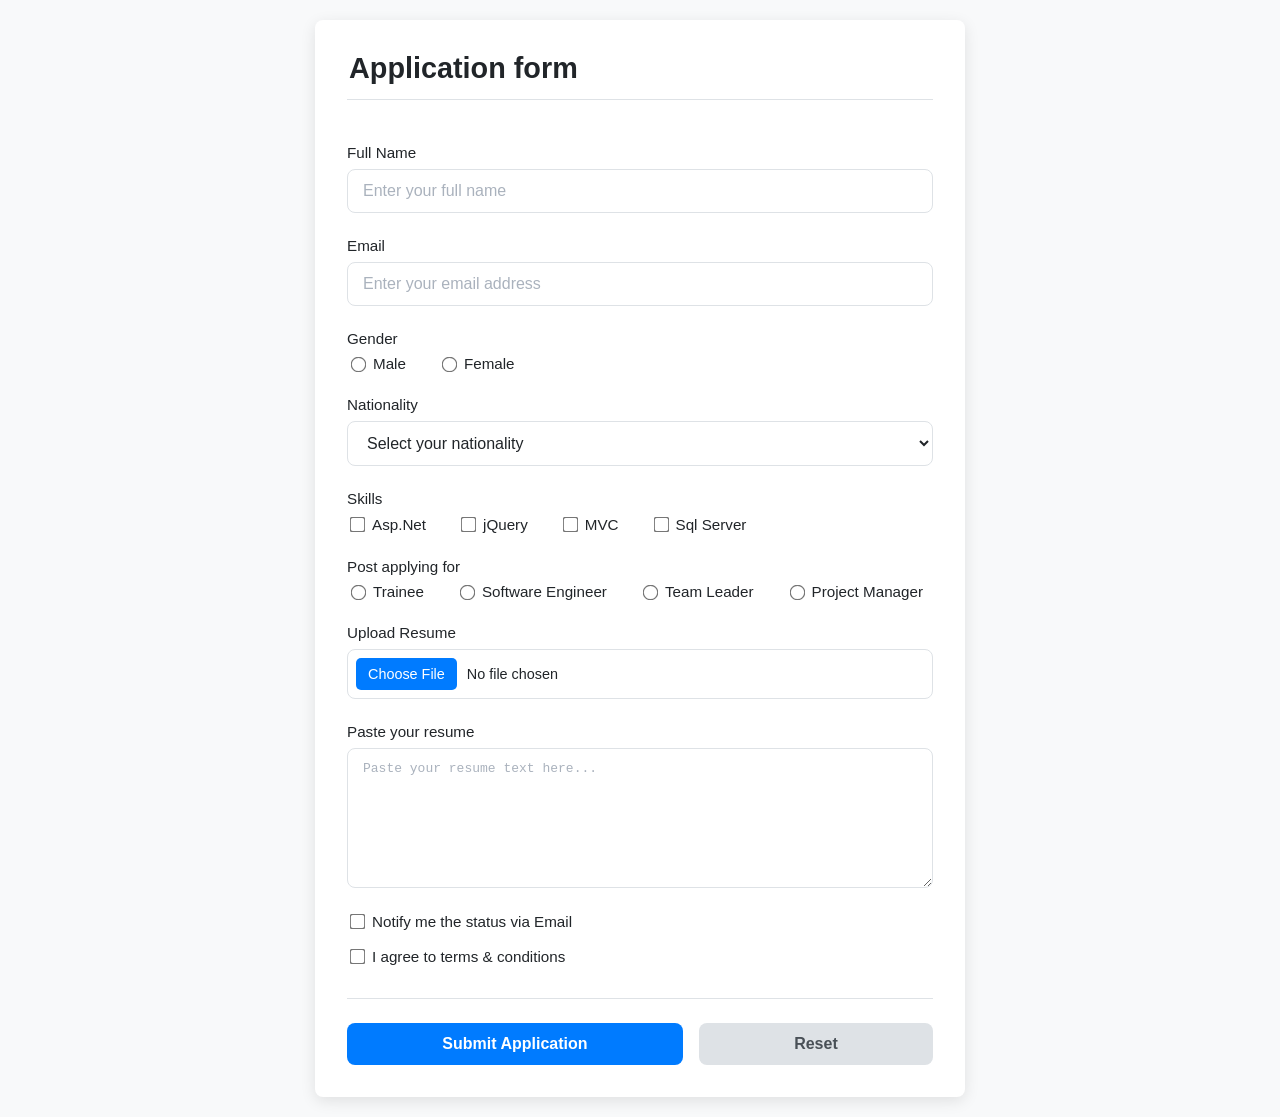
==== Assignment-Design-Control-Group-A/index.html @ 0322e093 "Add files via upload" ====
<!DOCTYPE html>
<html lang="en">
<head>
    <!-- Meta tags provide metadata about the HTML document -->
    <meta charset="UTF-8">
    <meta name="viewport" content="width=device-width, initial-scale=1.0">
    <!-- The title of the page, shown in the browser tab -->
    <title>Application Form</title>
    <!-- Link to the external CSS file for styling -->
    <link rel="stylesheet" href="style.css">
</head>
<body>
    <!-- The <form> element is a container for different types of input elements -->
    <form>
        <!-- The <fieldset> element is used to group related elements in a form -->
        <fieldset>
            <!-- The <legend> element defines a caption for the <fieldset> element -->
            <legend>Application form</legend>

            <!-- Form Group for Full Name -->
            <div class="form-group">
                <label for="fullname">Full Name</label>
                <input type="text" id="fullname" name="fullname" placeholder="Enter your full name">
            </div>

            <!-- Form Group for Email -->
            <div class="form-group">
                <label for="email">Email</label>
                <input type="email" id="email" name="email" placeholder="Enter your email address">
            </div>

            <!-- Form Group for Gender (Radio Buttons) -->
            <div class="form-group">
                <label>Gender</label>
                <div class="radio-group">
                    <!-- Radio buttons allow a user to select only one of a limited number of choices. -->
                    <label for="male"><input type="radio" id="male" name="gender" value="male"> Male</label>
                    <label for="female"><input type="radio" id="female" name="gender" value="female"> Female</label>
                </div>
            </div>

            <!-- Form Group for Nationality (Dropdown Select) -->
            <div class="form-group">
                <label for="nationality">Nationality</label>
                <select id="nationality" name="nationality">
                    <!-- The <select> element creates a drop-down list. -->
                    <option value="" disabled selected>Select your nationality</option>
                    <option value="Cambodia">Cambodia</option>
                    <option value="Japan">Japan</option>
                    <option value="England">England</option>
                    <option value="USA">USA</option>
                </select>
            </div>

            <!-- Form Group for Skills (Checkboxes) -->
            <div class="form-group">
                <label>Skills</label>
                <div class="checkbox-group">
                    <!-- Checkboxes allow a user to select one or more options of a limited number of choices. -->
                    <label for="aspnet"><input type="checkbox" id="aspnet" name="skills" value="Asp.Net"> Asp.Net</label>
                    <label for="jquery"><input type="checkbox" id="jquery" name="skills" value="jQuery"> jQuery</label>
                    <label for="mvc"><input type="checkbox" id="mvc" name="skills" value="MVC"> MVC</label>
                    <label for="sql"><input type="checkbox" id="sql" name="skills" value="Sql Server"> Sql Server</label>
                </div>
            </div>

            <!-- Form Group for Position Applying For (Radio Buttons) -->
            <div class="form-group">
                <label>Post applying for</label>
                <div class="radio-group">
                    <label for="trainee"><input type="radio" id="trainee" name="position" value="trainee"> Trainee</label>
                    <label for="software_engineer"><input type="radio" id="software_engineer" name="position" value="software_engineer"> Software Engineer</label>
                    <label for="team_leader"><input type="radio" id="team_leader" name="position" value="team_leader"> Team Leader</label>
                    <label for="project_manager"><input type="radio" id="project_manager" name="position" value="project_manager"> Project Manager</label>
                </div>
            </div>

            <!-- Form Group for File Upload -->
            <div class="form-group">
                <label for="resume">Upload Resume</label>
                <!-- Input type "file" defines a file-select field and a "Browse..." button for file uploads. -->
                <input type="file" id="resume" name="resume">
            </div>

            <!-- Form Group for Pasting Resume (Textarea) -->
            <div class="form-group">
                <label for="paste_resume">Paste your resume</label>
                <!-- The <textarea> element defines a multi-line text input control. -->
                <textarea id="paste_resume" name="paste_resume" rows="5" placeholder="Paste your resume text here..."></textarea>
            </div>

            <!-- Form Group for Agreement Checkboxes -->
            <div class="form-group checkbox-group">
                <label for="notify"><input type="checkbox" id="notify" name="notify"> Notify me the status via Email</label>
                <label for="agree"><input type="checkbox" id="agree" name="agree"> I agree to terms & conditions</label>
            </div>

            <!-- Container for the form submission buttons -->
            <div class="form-buttons">
                <input type="submit" value="Submit Application">
                <input type="reset" value="Reset">
            </div>
        </fieldset>
    </form>
</body>
</html>
---- Assignment-Design-Control-Group-A/style.css ----
/*រចនាប័ទ្ម និងអថេរសកល*/
/* :root selector កំណត់គោលដៅលើធាតុឫសគល់នៃឯកសារ (<html>) ដើម្បីកំណត់អថេរ CSS សកល។ */
:root {
    --primary-color: #007bff; /* កំណត់ពណ៌ចម្បងរបស់ម៉ាក។ */
    --primary-color-dark: #0056b3; /* ពណ៌ស្រអាប់នៃពណ៌ចម្បង ជាញឹកញាប់សម្រាប់ស្ថានភាព hover ។ */
    --light-grey: #f8f9fa; /* ពណ៌ប្រផេះស្រាលខ្លាំង ប្រើសម្រាប់ផ្ទៃខាងក្រោយ។ */
    --medium-grey: #dee2e6; /* ពណ៌ប្រផេះមធ្យម ប្រើសម្រាប់ស៊ុម និងបន្ទាត់បែងចែក។ */
    --dark-grey: #495057; /* ពណ៌ប្រផេះចាស់ ប្រើសម្រាប់អត្ថបទ ឬធាតុបន្ទាប់បន្សំ។ */
    --text-color: #212529; /* ពណ៌ចម្បងសម្រាប់អត្ថបទ។ */
    --success-color: #28a745; /* ពណ៌សម្រាប់សារជោគជ័យ ឬធាតុផ្សេងៗ។ */
    --danger-color: #dc3545; /* ពណ៌សម្រាប់សារកំហុស ឬសកម្មភាពដែលបំផ្លាញ។ */
    --border-radius: 8px; /* កាំស្តង់ដារសម្រាប់ជ្រុងមូល។ */
    --shadow: 0 4px 15px rgba(0, 0, 0, 0.1); /* បែបផែនស្រមោលស្តង់ដារសម្រាប់កាត និងផ្ទាំងលោតឡើង។ */
    --transition-speed: 0.3s; /* រយៈពេលស្តង់ដារសម្រាប់ចលនា និងការផ្លាស់ប្តូរ។ */
}

/* Universal selector (*) អនុវត្តរចនាប័ទ្មទៅគ្រប់ធាតុទាំងអស់។ */
*,
*::before,
*::after {
    box-sizing: border-box; /* ធានាថា padding និង border ត្រូវបានរួមបញ្ចូលនៅក្នុងទទឹង និងកម្ពស់សរុបរបស់ធាតុ។ */
}



/* រចនាប័ទ្មសម្រាប់ body កំណត់មូលដ្ឋានសម្រាប់ទំព័រទាំងមូល។ */
body {
    font-family: -apple-system, BlinkMacSystemFont, "Segoe UI", Roboto, Helvetica, Arial, sans-serif; /* កំណត់ប្រភេទអក្សរទំនើបផ្អែកលើប្រព័ន្ធ ដើម្បីឱ្យត្រូវគ្នាបានទូលំទូលាយ។ */
    background-color: var(--light-grey); /* កំណត់ពណ៌ផ្ទៃខាងក្រោយសម្រាប់ទំព័រទាំងមូល។ */
    color: var(--text-color); /* កំណត់ពណ៌អក្សរលំនាំដើមសម្រាប់ទំព័រ។ */
    display: flex; /* បើកដំណើរការប្លង់ Flexbox ដែលអនុញ្ញាតឱ្យតម្រឹមធាតុនៅខាងក្នុងបានយ៉ាងងាយស្រួល។ */
    justify-content: center; /* តម្រឹមធាតុ flex (ក្នុងករណីនេះគឺ form) ទៅកណ្តាលផ្ដេក។ */
    align-items: center; /* តម្រឹមធាតុ flex ទៅកណ្តាលបញ្ឈរ។ */
    min-height: 100vh; /* ធានាថា body មានកម្ពស់យ៉ាងហោចណាស់ពេញអេក្រង់។ */
    margin: 0; /* លុប margin លំនាំដើមដែលកំណត់ដោយ browser ។ */
    padding: 20px; /* បន្ថែមគម្លាតជុំវិញមាតិកា ជាពិសេសនៅលើអេក្រង់តូច។ */
}

/* រចនាប័ទ្មសម្រាប់ប្រអប់ form ចម្បង។ */
form {
    width: 100%; /* ធ្វើឱ្យ form មានទទឹងពេញប្រអប់មេរបស់វា។ */
    max-width: 650px; /* កំណត់ទទឹង form កុំឱ្យធំពេកនៅលើអេក្រង់ធំ។ */
    background: #ffffff; /* កំណត់ផ្ទៃខាងក្រោយពណ៌សសុទ្ធសម្រាប់ form ។ */
    padding: 2em; /* បន្ថែមគម្លាតខាងក្នុង form ។ */
    border-radius: var(--border-radius); /* ធ្វើឱ្យជ្រុងរបស់ form មានរាងមូល។ */
    box-shadow: var(--shadow); /* បន្ថែមស្រមោលស្រាលៗដើម្បីធ្វើឱ្យ form មើលទៅដូចអណ្តែតពីលើទំព័រ។ */
}

/* Fieldset ត្រូវបានប្រើដើម្បីដាក់ជាក្រុមនូវធាតុដែលពាក់ព័ន្ធនៅក្នុង form ។ */
fieldset {
    border: none; /* លុបស៊ុមលំនាំដើមរបស់ browser ។ */
    padding: 0;
    margin: 0;
}

/* Legend ផ្តល់ចំណងជើងសម្រាប់ fieldset ។ */
legend {
    font-size: 1.8em; /* កំណត់ទំហំពុម្ពអក្សរសម្រាប់ចំណងជើងចម្បងរបស់ form ។ */
    font-weight: 600; /* ធ្វើឱ្យពុម្ពអក្សរដិតល្មម (semi-bold) ។ */
    color: var(--text-color); /* កំណត់ពណ៌នៃអត្ថបទ legend ។ */
    margin-bottom: 1.5em; /* បន្ថែមគម្លាតនៅខាងក្រោម legend ។ */
    width: 100%; /* ធានាថា legend និងស៊ុមរបស់វាលាតសន្ធឹងពេញទទឹងរបស់ form ។ */
    padding-bottom: 0.5em; /* បន្ថែមគម្លាតរវាងអត្ថបទ legend និងស៊ុមខាងក្រោមរបស់វា។ */
    border-bottom: 1px solid var(--medium-grey); /* បន្ថែមបន្ទាត់ផ្តេកនៅខាងក្រោម legend ដើម្បីធ្វើជាបន្ទាត់បែងចែក។ */
}

/* ប្រអប់សម្រាប់ label និង input control ដែលត្រូវគ្នា។ */
.form-group {
    margin-bottom: 1.5rem; /* បន្ថែមគម្លាតបញ្ឈររវាង form group នីមួយៗ។ */
    display: flex; /* បើកដំណើរការ flexbox សម្រាប់ប្រអប់នេះ។ */
    flex-direction: column; /* រៀបចំធាតុនៅខាងក្នុង (label និង input) ជាជួរឈរ។ */
}

/* រចនាប័ទ្មសម្រាប់ label នៃ input ក្នុង form ។ */
.form-group label {
    margin-bottom: 0.5rem; /* បន្ថែមគម្លាតតូចមួយរវាង label និងប្រអប់ input របស់វា។ */
    font-weight: 500; /* ធ្វើឱ្យអត្ថបទ label ដិតជាងអត្ថបទធម្មតាបន្តិច។ */
    font-size: 0.95em; /* កំណត់ទំហំពុម្ពអក្សរតូចជាងបន្តិចសម្រាប់ label ។ */
}

/* រចនាប័ទ្មរួមសម្រាប់ input ប្រភេទ text, email, select dropdowns, និង textareas ។ */
input[type="text"],
input[type="email"],
select,
textarea {
    width: 100%; /* ធ្វើឱ្យប្រអប់ input លាតសន្ធឹងពេញទទឹងប្រអប់មេរបស់វា។ */
    padding: 12px 15px; /* បន្ថែមគម្លាតខាងក្នុង (padding) នៅក្នុងប្រអប់ input ។ */
    border: 1px solid var(--medium-grey); /* កំណត់រចនាប័ទ្ម និងពណ៌របស់ស៊ុម។ */
    border-radius: var(--border-radius); /* ធ្វើឱ្យជ្រុងរបស់ប្រអប់ input មានរាងមូល។ */
    font-size: 1em; /* កំណត់ទំហំពុម្ពអក្សរនៃអត្ថបទនៅខាងក្នុង input ។ */
    color: var(--text-color); /* កំណត់ពណ៌នៃអត្ថបទដែលអ្នកប្រើប្រាស់បានបញ្ចូល។ */
    background-color: #fff; /* កំណត់ពណ៌ផ្ទៃខាងក្រោយនៃប្រអប់ input ។ */
    transition: border-color var(--transition-speed) ease, box-shadow var(--transition-speed) ease; /* បង្កើតចលនារលូនសម្រាប់ការផ្លាស់ប្តូរស៊ុម និងស្រមោល។ */
}

/* រចនាប័ទ្មសម្រាប់អត្ថបទ placeholder នៅខាងក្នុង input ។ */
input[type="text"]::placeholder,
input[type="email"]::placeholder,
textarea::placeholder {
    color: #aab2bd;
}

/* រចនាប័ទ្មសម្រាប់ input នៅពេលដែលវាស្ថិតក្នុងស្ថានភាព focus (ត្រូវបានចុច ឬ tab ចូល) ។ */
input[type="text"]:focus,
input[type="email"]:focus,
select:focus,
textarea:focus {
    outline: none; /* លុប outline លំនាំដើមរបស់ browser ដែលលេចឡើងនៅពេល focus ។ */
    border-color: var(--primary-color); /* ផ្លាស់ប្តូរពណ៌ស៊ុមទៅជាពណ៌ចម្បង នៅពេលដែល input កំពុងដំណើរការ។ */
    box-shadow: 0 0 0 3px rgba(0, 123, 255, 0.25); /* បន្ថែមបែបផែន "ពន្លឺ" ពណ៌ខៀវដើម្បីបង្ហាញពីការ focus ។ */
}

/* Specific styles for the textarea element. */
textarea {
    resize: vertical; /* Allows the user to resize the textarea vertically. */
    min-height: 140px;
}

/* Flex container for radio buttons and checkboxes to align them in a row. */
.radio-group, .checkbox-group {
    display: flex; /* Arranges the labels and inputs in a row. */
    flex-wrap: wrap; /* Allows items to wrap to the next line on smaller screens. */
    gap: 1rem 2rem; /* Adds space between items (1rem vertical, 2rem horizontal). */
}

.radio-group label, .checkbox-group label {
    /* Aligns the text label with the radio/checkbox input. */
    display: flex; /* Enables flexbox to easily align the input and text. */
    align-items: center; /* Vertically aligns the input and the text next to it. */
    cursor: pointer; /* Changes the mouse cursor to a hand pointer on hover. */
    font-weight: 400; /* Sets the font weight to normal. */
    margin-bottom: 0; /* Resets the bottom margin from the .form-group label style. */
}

/* Styles for the radio and checkbox inputs themselves. */
input[type="radio"],
input[type="checkbox"] {
    margin-right: 0.6em; /* Adds space between the checkbox/radio and its text label. */
    transform: scale(1.2); /* Makes the checkbox/radio slightly larger than the default. */
    accent-color: var(--primary-color); /* Styles the color of the checkmark or radio dot. */
    transition: transform var(--transition-speed) ease; /* Adds a smooth animation for the hover effect. */
}

/* Hover effect for radio and checkbox inputs to provide visual feedback. */
input[type="radio"]:hover,
input[type="checkbox"]:hover {
    transform: scale(1.3);
}

/* Styles for the file input element. */
input[type="file"] {
    border: 1px solid var(--medium-grey); /* Adds a border around the file input control. */
    border-radius: var(--border-radius); /* Rounds the corners of the file input. */
    padding: 8px; /* Adds some internal spacing. */
    font-size: 0.9em; /* Sets the font size for the "No file chosen" text. */
}

/* Styles the "Choose File" button within the file input. */
input[type="file"]::file-selector-button {
    margin-right: 10px; /* Adds space between the button and the file name text. */
    border: none; /* Removes the default border from the button. */
    background: var(--primary-color); /* Sets the background color of the button. */
    padding: 8px 12px; /* Adds internal spacing to the button. */
    border-radius: 5px; /* Rounds the corners of the button. */
    color: #fff; /* Sets the button's text color to white. */
    cursor: pointer; /* Changes the mouse cursor to a hand pointer. */
    transition: background-color var(--transition-speed) ease; /* Adds a smooth transition for the hover effect. */
}

/* Hover effect for the file selector button. */
input[type="file"]::file-selector-button:hover {
    background: var(--primary-color-dark); /* Darkens the button's background on hover. */
}

/* Container for the form's action buttons (Submit, Reset). */
.form-buttons {
    display: flex;
    gap: 1rem;
    margin-top: 2rem;
    border-top: 1px solid var(--medium-grey);
    padding-top: 1.5rem;
}

/* Shared styles for the submit and reset buttons. */
input[type="submit"],
input[type="reset"] {
    padding: 12px 25px; /* Adds internal spacing to the buttons. */
    font-size: 1em; /* Sets the font size for the button text. */
    font-weight: 600; /* Makes the button text semi-bold. */
    border: none; /* Removes the default button border. */
    border-radius: var(--border-radius); /* Applies rounded corners to the buttons. */
    cursor: pointer; /* Changes the mouse cursor to a hand pointer. */
    transition: background-color var(--transition-speed) ease, transform var(--transition-speed) ease; /* Animates background and position changes. */
    flex-grow: 1; /* Allows buttons to grow and fill the available space in the flex container. */
}

/* Specific styles for the primary action button (Submit). */
input[type="submit"] {
    background-color: var(--primary-color); /* Sets the background color for the submit button. */
    color: white; /* Sets the text color to white. */
}

/* Hover effect for the submit button. */
input[type="submit"]:hover {
    background-color: var(--primary-color-dark); /* Darkens the background on hover for visual feedback. */
    transform: translateY(-2px); /* Lifts the button slightly on hover for a 3D effect. */
}

/* Specific styles for the secondary action button (Reset). */
input[type="reset"] {
    background-color: var(--medium-grey); /* Sets a neutral background color for the reset button. */
    color: var(--dark-grey); /* Sets a darker text color for contrast. */
}

/* Hover effect for the reset button. */
input[type="reset"]:hover {
    background-color: #c8d0d8; /* Slightly darkens the reset button on hover. */
    transform: translateY(-2px); /* Lifts the button slightly on hover. */
}
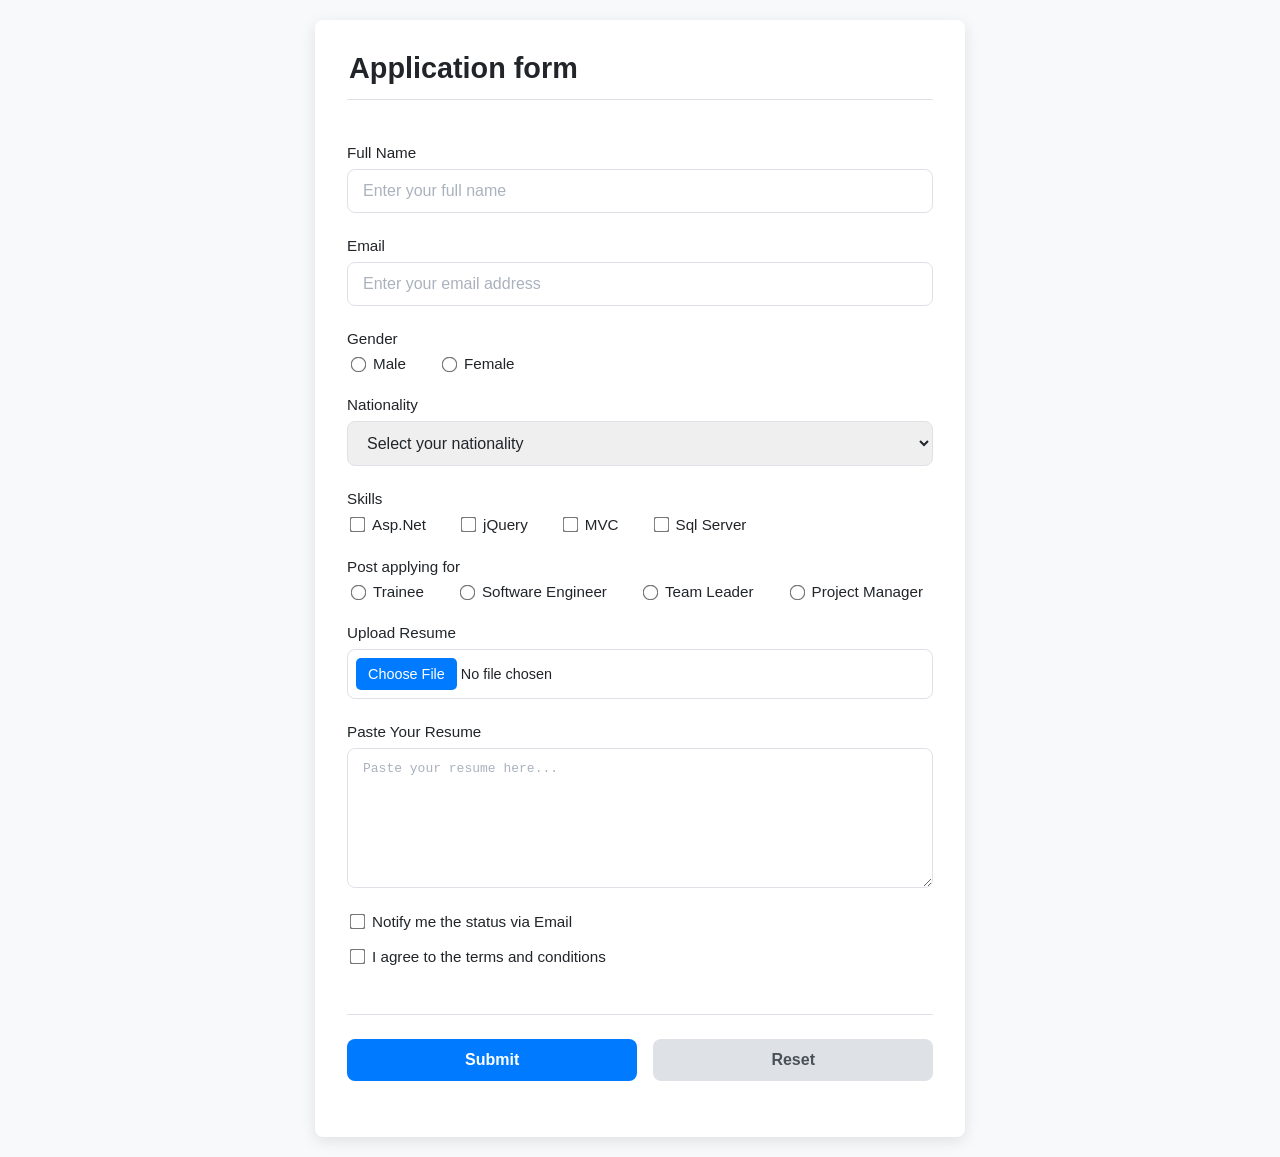
==== commit 97fae262: "Add application form and styles, remove member list Introduces a new HTML application form and corre" ====
--- a/Assignment-Design-Control-Group-A/index.html
+++ b/Assignment-Design-Control-Group-A/index.html
@@ -1,106 +1,104 @@
-<!DOCTYPE html>
-<html lang="en">
-<head>
-    <!-- Meta tags provide metadata about the HTML document -->
-    <meta charset="UTF-8">
-    <meta name="viewport" content="width=device-width, initial-scale=1.0">
-    <!-- The title of the page, shown in the browser tab -->
-    <title>Application Form</title>
-    <!-- Link to the external CSS file for styling -->
-    <link rel="stylesheet" href="style.css">
-</head>
-<body>
-    <!-- The <form> element is a container for different types of input elements -->
-    <form>
-        <!-- The <fieldset> element is used to group related elements in a form -->
-        <fieldset>
-            <!-- The <legend> element defines a caption for the <fieldset> element -->
-            <legend>Application form</legend>
-
-            <!-- Form Group for Full Name -->
-            <div class="form-group">
-                <label for="fullname">Full Name</label>
-                <input type="text" id="fullname" name="fullname" placeholder="Enter your full name">
-            </div>
-
-            <!-- Form Group for Email -->
-            <div class="form-group">
-                <label for="email">Email</label>
-                <input type="email" id="email" name="email" placeholder="Enter your email address">
-            </div>
-
-            <!-- Form Group for Gender (Radio Buttons) -->
-            <div class="form-group">
-                <label>Gender</label>
-                <div class="radio-group">
-                    <!-- Radio buttons allow a user to select only one of a limited number of choices. -->
-                    <label for="male"><input type="radio" id="male" name="gender" value="male"> Male</label>
-                    <label for="female"><input type="radio" id="female" name="gender" value="female"> Female</label>
-                </div>
-            </div>
-
-            <!-- Form Group for Nationality (Dropdown Select) -->
-            <div class="form-group">
-                <label for="nationality">Nationality</label>
-                <select id="nationality" name="nationality">
-                    <!-- The <select> element creates a drop-down list. -->
-                    <option value="" disabled selected>Select your nationality</option>
-                    <option value="Cambodia">Cambodia</option>
-                    <option value="Japan">Japan</option>
-                    <option value="England">England</option>
-                    <option value="USA">USA</option>
-                </select>
-            </div>
-
-            <!-- Form Group for Skills (Checkboxes) -->
-            <div class="form-group">
-                <label>Skills</label>
-                <div class="checkbox-group">
-                    <!-- Checkboxes allow a user to select one or more options of a limited number of choices. -->
-                    <label for="aspnet"><input type="checkbox" id="aspnet" name="skills" value="Asp.Net"> Asp.Net</label>
-                    <label for="jquery"><input type="checkbox" id="jquery" name="skills" value="jQuery"> jQuery</label>
-                    <label for="mvc"><input type="checkbox" id="mvc" name="skills" value="MVC"> MVC</label>
-                    <label for="sql"><input type="checkbox" id="sql" name="skills" value="Sql Server"> Sql Server</label>
-                </div>
-            </div>
-
-            <!-- Form Group for Position Applying For (Radio Buttons) -->
-            <div class="form-group">
-                <label>Post applying for</label>
-                <div class="radio-group">
-                    <label for="trainee"><input type="radio" id="trainee" name="position" value="trainee"> Trainee</label>
-                    <label for="software_engineer"><input type="radio" id="software_engineer" name="position" value="software_engineer"> Software Engineer</label>
-                    <label for="team_leader"><input type="radio" id="team_leader" name="position" value="team_leader"> Team Leader</label>
-                    <label for="project_manager"><input type="radio" id="project_manager" name="position" value="project_manager"> Project Manager</label>
-                </div>
-            </div>
-
-            <!-- Form Group for File Upload -->
-            <div class="form-group">
-                <label for="resume">Upload Resume</label>
-                <!-- Input type "file" defines a file-select field and a "Browse..." button for file uploads. -->
-                <input type="file" id="resume" name="resume">
-            </div>
-
-            <!-- Form Group for Pasting Resume (Textarea) -->
-            <div class="form-group">
-                <label for="paste_resume">Paste your resume</label>
-                <!-- The <textarea> element defines a multi-line text input control. -->
-                <textarea id="paste_resume" name="paste_resume" rows="5" placeholder="Paste your resume text here..."></textarea>
-            </div>
-
-            <!-- Form Group for Agreement Checkboxes -->
-            <div class="form-group checkbox-group">
-                <label for="notify"><input type="checkbox" id="notify" name="notify"> Notify me the status via Email</label>
-                <label for="agree"><input type="checkbox" id="agree" name="agree"> I agree to terms & conditions</label>
-            </div>
-
-            <!-- Container for the form submission buttons -->
-            <div class="form-buttons">
-                <input type="submit" value="Submit Application">
-                <input type="reset" value="Reset">
-            </div>
-        </fieldset>
-    </form>
-</body>
+<!DOCTYPE html>
+<html lang="en">
+<head>
+    <meta charset="UTF-8">
+    <meta name="viewport" content="width=device-width, initial-scale=1.0">
+    <title>Application Form</title>
+    <link rel="stylesheet" href="style.css">
+</head>
+<body>
+    <form>
+        <fieldset>
+            <legend>Application form</legend>
+
+    <!--////////////////////////////////////////// Name Input Field -->
+    <div class="form-group">
+        <label for="fullname">Full Name</label>
+        <input type="text" id="fullname" name="fullname" placeholder="Enter your full name">
+    </div>
+
+    <!--////////////////////////////////////////// Email Input Field -->
+    <div class="form-group">
+        <label for="email">Email</label>
+        <input type="email" id="email" name="email" placeholder="Enter your email address">
+    </div> 
+
+    <!--////////////////////////////////////////// Gender Selection -->
+    <div class="form-group">
+        <label>Gender</label>
+        <div class="radio-group">
+            <label for="male"><input type="radio" id="male" name="gender" value="male">Male</label>
+            <label for="female"><input type="radio" id="female" name="gender" value="female">Female</label>
+        </div>
+    </div>
+
+    <!--////////////////////////////////////////// Nationality Selection -->
+    <div class="form-group">
+        <label for="nationality">Nationality</label>
+        <select id="nationality" name="nationality">
+            <option value="" disabled selected>Select your nationality</option>
+            <option value="Cambodia">Cambodia</option>
+            <option value="Japan">Japan</option>
+            <option value="England">England</option>
+            <option value="USA">USA</option>
+        </select>
+    </div>
+
+    <!--////////////////////////////////////////// Skills Selection -->
+            <div class="form-group">
+                <label>Skills</label>
+                <div class="checkbox-group">
+                    <label for="aspnet"><input type="checkbox" id="aspnet" name="skills" value="Asp.Net"> Asp.Net</label>
+                    <label for="jquery"><input type="checkbox" id="jquery" name="skills" value="jQuery"> jQuery</label>
+                    <label for="mvc"><input type="checkbox" id="mvc" name="skills" value="MVC"> MVC</label>
+                    <label for="sql"><input type="checkbox" id="sql" name="skills" value="Sql Server"> Sql Server</label>
+                </div>
+            </div>
+
+    <!--////////////////////////////////////////// Post Applying For -->
+    <div class="form-group">
+                <label>Post applying for</label>
+                <div class="radio-group">
+                    <label for="trainee"><input type="radio" id="trainee" name="position" value="trainee"> Trainee</label>
+                    <label for="software_engineer"><input type="radio" id="software_engineer" name="position" value="software_engineer"> Software Engineer</label>
+                    <label for="team_leader"><input type="radio" id="team_leader" name="position" value="team_leader"> Team Leader</label>
+                    <label for="project_manager"><input type="radio" id="project_manager" name="position" value="project_manager"> Project Manager</label>
+                </div>
+            </div>
+
+    <!--////////////////////////////////////////// Upload Resume -->
+    <div class="form-group">
+        <label for="resume">Upload Resume</label>
+        <input type="file" id="resume" name="resume">
+    </div>
+
+    <!--////////////////////////////////////////// Paste Your Resume -->
+    <div class="form-group">
+        <label for="resume_text">Paste Your Resume</label>
+        <textarea id="resume_text" name="resume_text" rows="5" placeholder="Paste your resume here..."></textarea>
+    </div>
+
+    <!--////////////////////////////////////////// Agreement Checkbox -->
+    <div class="form-group checkbox-group">
+        <label for="notify"><input type="checkbox" id="notify" name="notify"> Notify me the status via Email</label>
+        <label for="agree"><input type="checkbox" id="agree" name="agree"> I agree to the terms and conditions</label>
+
+    <!--////////////////////////////////////////// Submit Button -->
+     <div class="form-buttons">
+        <input type="submit" value="Submit">
+        <input type="reset" value="Reset">
+     </div>
+    </div>
+        </fieldset>
+    </form>
+</body>
+<!--////////////////////////////////////////// Member:
+Group: 4 - ASJ2
+1.ថី ហេងលី 
+2.ពិត​ ម៉េងហ៊ាង 
+3.ខឹម សែមចំរើន 
+4.នី បញ្ញារិទ្ធ​ 
+5.អឿន លីលី 
+6.យូ ចាន់មករា 
+-->
 </html>
--- a/Assignment-Design-Control-Group-A/style.css
+++ b/Assignment-Design-Control-Group-A/style.css
@@ -1,219 +1,203 @@
-/*រចនាប័ទ្ម និងអថេរសកល*/
-/* :root selector កំណត់គោលដៅលើធាតុឫសគល់នៃឯកសារ (<html>) ដើម្បីកំណត់អថេរ CSS សកល។ */
-:root {
-    --primary-color: #007bff; /* កំណត់ពណ៌ចម្បងរបស់ម៉ាក។ */
-    --primary-color-dark: #0056b3; /* ពណ៌ស្រអាប់នៃពណ៌ចម្បង ជាញឹកញាប់សម្រាប់ស្ថានភាព hover ។ */
-    --light-grey: #f8f9fa; /* ពណ៌ប្រផេះស្រាលខ្លាំង ប្រើសម្រាប់ផ្ទៃខាងក្រោយ។ */
-    --medium-grey: #dee2e6; /* ពណ៌ប្រផេះមធ្យម ប្រើសម្រាប់ស៊ុម និងបន្ទាត់បែងចែក។ */
-    --dark-grey: #495057; /* ពណ៌ប្រផេះចាស់ ប្រើសម្រាប់អត្ថបទ ឬធាតុបន្ទាប់បន្សំ។ */
-    --text-color: #212529; /* ពណ៌ចម្បងសម្រាប់អត្ថបទ។ */
-    --success-color: #28a745; /* ពណ៌សម្រាប់សារជោគជ័យ ឬធាតុផ្សេងៗ។ */
-    --danger-color: #dc3545; /* ពណ៌សម្រាប់សារកំហុស ឬសកម្មភាពដែលបំផ្លាញ។ */
-    --border-radius: 8px; /* កាំស្តង់ដារសម្រាប់ជ្រុងមូល។ */
-    --shadow: 0 4px 15px rgba(0, 0, 0, 0.1); /* បែបផែនស្រមោលស្តង់ដារសម្រាប់កាត និងផ្ទាំងលោតឡើង។ */
-    --transition-speed: 0.3s; /* រយៈពេលស្តង់ដារសម្រាប់ចលនា និងការផ្លាស់ប្តូរ។ */
-}
-
-/* Universal selector (*) អនុវត្តរចនាប័ទ្មទៅគ្រប់ធាតុទាំងអស់។ */
-*,
-*::before,
-*::after {
-    box-sizing: border-box; /* ធានាថា padding និង border ត្រូវបានរួមបញ្ចូលនៅក្នុងទទឹង និងកម្ពស់សរុបរបស់ធាតុ។ */
-}
-
-
-
-/* រចនាប័ទ្មសម្រាប់ body កំណត់មូលដ្ឋានសម្រាប់ទំព័រទាំងមូល។ */
-body {
-    font-family: -apple-system, BlinkMacSystemFont, "Segoe UI", Roboto, Helvetica, Arial, sans-serif; /* កំណត់ប្រភេទអក្សរទំនើបផ្អែកលើប្រព័ន្ធ ដើម្បីឱ្យត្រូវគ្នាបានទូលំទូលាយ។ */
-    background-color: var(--light-grey); /* កំណត់ពណ៌ផ្ទៃខាងក្រោយសម្រាប់ទំព័រទាំងមូល។ */
-    color: var(--text-color); /* កំណត់ពណ៌អក្សរលំនាំដើមសម្រាប់ទំព័រ។ */
-    display: flex; /* បើកដំណើរការប្លង់ Flexbox ដែលអនុញ្ញាតឱ្យតម្រឹមធាតុនៅខាងក្នុងបានយ៉ាងងាយស្រួល។ */
-    justify-content: center; /* តម្រឹមធាតុ flex (ក្នុងករណីនេះគឺ form) ទៅកណ្តាលផ្ដេក។ */
-    align-items: center; /* តម្រឹមធាតុ flex ទៅកណ្តាលបញ្ឈរ។ */
-    min-height: 100vh; /* ធានាថា body មានកម្ពស់យ៉ាងហោចណាស់ពេញអេក្រង់។ */
-    margin: 0; /* លុប margin លំនាំដើមដែលកំណត់ដោយ browser ។ */
-    padding: 20px; /* បន្ថែមគម្លាតជុំវិញមាតិកា ជាពិសេសនៅលើអេក្រង់តូច។ */
-}
-
-/* រចនាប័ទ្មសម្រាប់ប្រអប់ form ចម្បង។ */
-form {
-    width: 100%; /* ធ្វើឱ្យ form មានទទឹងពេញប្រអប់មេរបស់វា។ */
-    max-width: 650px; /* កំណត់ទទឹង form កុំឱ្យធំពេកនៅលើអេក្រង់ធំ។ */
-    background: #ffffff; /* កំណត់ផ្ទៃខាងក្រោយពណ៌សសុទ្ធសម្រាប់ form ។ */
-    padding: 2em; /* បន្ថែមគម្លាតខាងក្នុង form ។ */
-    border-radius: var(--border-radius); /* ធ្វើឱ្យជ្រុងរបស់ form មានរាងមូល។ */
-    box-shadow: var(--shadow); /* បន្ថែមស្រមោលស្រាលៗដើម្បីធ្វើឱ្យ form មើលទៅដូចអណ្តែតពីលើទំព័រ។ */
-}
-
-/* Fieldset ត្រូវបានប្រើដើម្បីដាក់ជាក្រុមនូវធាតុដែលពាក់ព័ន្ធនៅក្នុង form ។ */
-fieldset {
-    border: none; /* លុបស៊ុមលំនាំដើមរបស់ browser ។ */
-    padding: 0;
-    margin: 0;
-}
-
-/* Legend ផ្តល់ចំណងជើងសម្រាប់ fieldset ។ */
-legend {
-    font-size: 1.8em; /* កំណត់ទំហំពុម្ពអក្សរសម្រាប់ចំណងជើងចម្បងរបស់ form ។ */
-    font-weight: 600; /* ធ្វើឱ្យពុម្ពអក្សរដិតល្មម (semi-bold) ។ */
-    color: var(--text-color); /* កំណត់ពណ៌នៃអត្ថបទ legend ។ */
-    margin-bottom: 1.5em; /* បន្ថែមគម្លាតនៅខាងក្រោម legend ។ */
-    width: 100%; /* ធានាថា legend និងស៊ុមរបស់វាលាតសន្ធឹងពេញទទឹងរបស់ form ។ */
-    padding-bottom: 0.5em; /* បន្ថែមគម្លាតរវាងអត្ថបទ legend និងស៊ុមខាងក្រោមរបស់វា។ */
-    border-bottom: 1px solid var(--medium-grey); /* បន្ថែមបន្ទាត់ផ្តេកនៅខាងក្រោម legend ដើម្បីធ្វើជាបន្ទាត់បែងចែក។ */
-}
-
-/* ប្រអប់សម្រាប់ label និង input control ដែលត្រូវគ្នា។ */
-.form-group {
-    margin-bottom: 1.5rem; /* បន្ថែមគម្លាតបញ្ឈររវាង form group នីមួយៗ។ */
-    display: flex; /* បើកដំណើរការ flexbox សម្រាប់ប្រអប់នេះ។ */
-    flex-direction: column; /* រៀបចំធាតុនៅខាងក្នុង (label និង input) ជាជួរឈរ។ */
-}
-
-/* រចនាប័ទ្មសម្រាប់ label នៃ input ក្នុង form ។ */
-.form-group label {
-    margin-bottom: 0.5rem; /* បន្ថែមគម្លាតតូចមួយរវាង label និងប្រអប់ input របស់វា។ */
-    font-weight: 500; /* ធ្វើឱ្យអត្ថបទ label ដិតជាងអត្ថបទធម្មតាបន្តិច។ */
-    font-size: 0.95em; /* កំណត់ទំហំពុម្ពអក្សរតូចជាងបន្តិចសម្រាប់ label ។ */
-}
-
-/* រចនាប័ទ្មរួមសម្រាប់ input ប្រភេទ text, email, select dropdowns, និង textareas ។ */
-input[type="text"],
-input[type="email"],
-select,
-textarea {
-    width: 100%; /* ធ្វើឱ្យប្រអប់ input លាតសន្ធឹងពេញទទឹងប្រអប់មេរបស់វា។ */
-    padding: 12px 15px; /* បន្ថែមគម្លាតខាងក្នុង (padding) នៅក្នុងប្រអប់ input ។ */
-    border: 1px solid var(--medium-grey); /* កំណត់រចនាប័ទ្ម និងពណ៌របស់ស៊ុម។ */
-    border-radius: var(--border-radius); /* ធ្វើឱ្យជ្រុងរបស់ប្រអប់ input មានរាងមូល។ */
-    font-size: 1em; /* កំណត់ទំហំពុម្ពអក្សរនៃអត្ថបទនៅខាងក្នុង input ។ */
-    color: var(--text-color); /* កំណត់ពណ៌នៃអត្ថបទដែលអ្នកប្រើប្រាស់បានបញ្ចូល។ */
-    background-color: #fff; /* កំណត់ពណ៌ផ្ទៃខាងក្រោយនៃប្រអប់ input ។ */
-    transition: border-color var(--transition-speed) ease, box-shadow var(--transition-speed) ease; /* បង្កើតចលនារលូនសម្រាប់ការផ្លាស់ប្តូរស៊ុម និងស្រមោល។ */
-}
-
-/* រចនាប័ទ្មសម្រាប់អត្ថបទ placeholder នៅខាងក្នុង input ។ */
-input[type="text"]::placeholder,
-input[type="email"]::placeholder,
-textarea::placeholder {
-    color: #aab2bd;
-}
-
-/* រចនាប័ទ្មសម្រាប់ input នៅពេលដែលវាស្ថិតក្នុងស្ថានភាព focus (ត្រូវបានចុច ឬ tab ចូល) ។ */
-input[type="text"]:focus,
-input[type="email"]:focus,
-select:focus,
-textarea:focus {
-    outline: none; /* លុប outline លំនាំដើមរបស់ browser ដែលលេចឡើងនៅពេល focus ។ */
-    border-color: var(--primary-color); /* ផ្លាស់ប្តូរពណ៌ស៊ុមទៅជាពណ៌ចម្បង នៅពេលដែល input កំពុងដំណើរការ។ */
-    box-shadow: 0 0 0 3px rgba(0, 123, 255, 0.25); /* បន្ថែមបែបផែន "ពន្លឺ" ពណ៌ខៀវដើម្បីបង្ហាញពីការ focus ។ */
-}
-
-/* Specific styles for the textarea element. */
-textarea {
-    resize: vertical; /* Allows the user to resize the textarea vertically. */
-    min-height: 140px;
-}
-
-/* Flex container for radio buttons and checkboxes to align them in a row. */
-.radio-group, .checkbox-group {
-    display: flex; /* Arranges the labels and inputs in a row. */
-    flex-wrap: wrap; /* Allows items to wrap to the next line on smaller screens. */
-    gap: 1rem 2rem; /* Adds space between items (1rem vertical, 2rem horizontal). */
-}
-
-.radio-group label, .checkbox-group label {
-    /* Aligns the text label with the radio/checkbox input. */
-    display: flex; /* Enables flexbox to easily align the input and text. */
-    align-items: center; /* Vertically aligns the input and the text next to it. */
-    cursor: pointer; /* Changes the mouse cursor to a hand pointer on hover. */
-    font-weight: 400; /* Sets the font weight to normal. */
-    margin-bottom: 0; /* Resets the bottom margin from the .form-group label style. */
-}
-
-/* Styles for the radio and checkbox inputs themselves. */
-input[type="radio"],
-input[type="checkbox"] {
-    margin-right: 0.6em; /* Adds space between the checkbox/radio and its text label. */
-    transform: scale(1.2); /* Makes the checkbox/radio slightly larger than the default. */
-    accent-color: var(--primary-color); /* Styles the color of the checkmark or radio dot. */
-    transition: transform var(--transition-speed) ease; /* Adds a smooth animation for the hover effect. */
-}
-
-/* Hover effect for radio and checkbox inputs to provide visual feedback. */
-input[type="radio"]:hover,
-input[type="checkbox"]:hover {
-    transform: scale(1.3);
-}
-
-/* Styles for the file input element. */
-input[type="file"] {
-    border: 1px solid var(--medium-grey); /* Adds a border around the file input control. */
-    border-radius: var(--border-radius); /* Rounds the corners of the file input. */
-    padding: 8px; /* Adds some internal spacing. */
-    font-size: 0.9em; /* Sets the font size for the "No file chosen" text. */
-}
-
-/* Styles the "Choose File" button within the file input. */
-input[type="file"]::file-selector-button {
-    margin-right: 10px; /* Adds space between the button and the file name text. */
-    border: none; /* Removes the default border from the button. */
-    background: var(--primary-color); /* Sets the background color of the button. */
-    padding: 8px 12px; /* Adds internal spacing to the button. */
-    border-radius: 5px; /* Rounds the corners of the button. */
-    color: #fff; /* Sets the button's text color to white. */
-    cursor: pointer; /* Changes the mouse cursor to a hand pointer. */
-    transition: background-color var(--transition-speed) ease; /* Adds a smooth transition for the hover effect. */
-}
-
-/* Hover effect for the file selector button. */
-input[type="file"]::file-selector-button:hover {
-    background: var(--primary-color-dark); /* Darkens the button's background on hover. */
-}
-
-/* Container for the form's action buttons (Submit, Reset). */
-.form-buttons {
-    display: flex;
-    gap: 1rem;
-    margin-top: 2rem;
-    border-top: 1px solid var(--medium-grey);
-    padding-top: 1.5rem;
-}
-
-/* Shared styles for the submit and reset buttons. */
-input[type="submit"],
-input[type="reset"] {
-    padding: 12px 25px; /* Adds internal spacing to the buttons. */
-    font-size: 1em; /* Sets the font size for the button text. */
-    font-weight: 600; /* Makes the button text semi-bold. */
-    border: none; /* Removes the default button border. */
-    border-radius: var(--border-radius); /* Applies rounded corners to the buttons. */
-    cursor: pointer; /* Changes the mouse cursor to a hand pointer. */
-    transition: background-color var(--transition-speed) ease, transform var(--transition-speed) ease; /* Animates background and position changes. */
-    flex-grow: 1; /* Allows buttons to grow and fill the available space in the flex container. */
-}
-
-/* Specific styles for the primary action button (Submit). */
-input[type="submit"] {
-    background-color: var(--primary-color); /* Sets the background color for the submit button. */
-    color: white; /* Sets the text color to white. */
-}
-
-/* Hover effect for the submit button. */
-input[type="submit"]:hover {
-    background-color: var(--primary-color-dark); /* Darkens the background on hover for visual feedback. */
-    transform: translateY(-2px); /* Lifts the button slightly on hover for a 3D effect. */
-}
-
-/* Specific styles for the secondary action button (Reset). */
-input[type="reset"] {
-    background-color: var(--medium-grey); /* Sets a neutral background color for the reset button. */
-    color: var(--dark-grey); /* Sets a darker text color for contrast. */
-}
-
-/* Hover effect for the reset button. */
-input[type="reset"]:hover {
-    background-color: #c8d0d8; /* Slightly darkens the reset button on hover. */
-    transform: translateY(-2px); /* Lifts the button slightly on hover. */
+/*////////////////////////////////////////// Defines all reusable values */
+:root {
+    --primary-color: #007bff; /* Defines the main brand color. */
+    --primary-color-dark: #0056b3; /* A darker shade of the primary color, often for hover states. */
+    --light-grey: #f8f9fa; /* A very light grey, used for backgrounds. */
+    --medium-grey: #dee2e6; /* A medium grey, used for borders and dividers. */
+    --dark-grey: #495057; /* A dark grey, used for secondary text or elements. */
+    --text-color: #212529; /* The primary color for body text. */
+    --success-color: #28a745; /* Color for success messages or elements. */
+    --danger-color: #dc3545; /* Color for error messages or destructive actions. */
+    --border-radius: 8px; /* The standard radius for rounded corners. */
+    --shadow: 0 4px 15px rgba(0, 0, 0, 0.1); /* A standard shadow effect for cards and pop-ups. */
+    --transition-speed: 0.3s; /* The standard duration for animations and transitions. */
+}
+
+/*////////////////////////////////////////// A universal reset for predictable layouts */
+*,
+*::before,
+*::after {
+    box-sizing: border-box;
+}
+
+/*////////////////////////////////////////// Body and Page Layout */
+body {
+    font-family: -apple-system, BlinkMacSystemFont, "Segoe UI", Roboto, Helvetica, Arial, sans-serif;
+    background-color: var(--light-grey); /* Use our variable! */
+    color: var(--text-color); /* Use our variable! */
+    display: flex;
+    justify-content: center;
+    align-items: center;
+    min-height: 100vh;
+    margin: 0; /* Remove default browser margin */
+    padding: 20px;
+}
+
+/*////////////////////////////////////////// Form Layout */
+form {
+    width: 100%;
+    max-width: 650px;
+    background: #ffffff;
+    padding: 2em;
+    border-radius: var(--border-radius);
+    box-shadow: var(--shadow);
+}
+
+/*////////////////////////////////////////// Fieldset, Legend, and Groups */
+fieldset {
+    border: none;
+    padding: 0;
+    margin: 0;
+}
+legend {
+    font-size: 1.8em; /* Sets the font size for the form's main title. */
+    font-weight: 600; /* Makes the font semi-bold. */
+    color: var(--text-color); /* Sets the color of the legend text. */
+    margin-bottom: 1.5em; /* Adds space below the legend. */
+    width: 100%; /* Ensures the legend and its border span the full width of the form. */
+    padding-bottom: 0.5em; /* Adds space between the legend text and its bottom border. */
+    border-bottom: 1px solid var(--medium-grey);
+}
+.form-group {
+    margin-bottom: 1.5rem;
+    display: flex;
+    flex-direction: column;
+}
+.form-group label {
+    margin-bottom: 0.5rem; /* Adds a small space between the label and its input field. */
+    font-weight: 500; /* Makes the label text slightly bolder than normal text. */
+    font-size: 0.95em; /* Sets a slightly smaller font size for the label. */
+}
+
+/*////////////////////////////////////////// Common Inputs */
+input[type="text"],
+input[type="email"],
+select,
+textarea {
+    width: 100%;
+    padding: 12px 15px;
+    border: 1px solid var(--medium-grey);
+    border-radius: var(--border-radius);
+    font-size: 1em;
+    color: var(--text-color); /* Sets the color of the user-entered text. */
+    transition: border-color var(--transition-speed) ease, box-shadow var(--transition-speed) ease;
+}
+
+/*////////////////////////////////////////// Interactivity and Feedback */
+input[type="text"]::placeholder,
+input[type="email"]::placeholder,
+textarea::placeholder {
+    color: #aab2bd;
+}
+input[type="text"]:focus,
+input[type="email"]:focus,
+select:focus,
+textarea:focus {
+    outline: none;
+    border-color: var(--primary-color);
+    box-shadow: 0 0 0 3px rgba(0, 123, 255, 0.25);
+}
+textarea {
+    resize: vertical; /* Allows the user to resize the textarea vertically. */
+    min-height: 140px;
+}
+
+/*////////////////////////////////////////// Unique Inputs */
+.radio-group, .checkbox-group {
+    display: flex;
+    flex-wrap: wrap;
+    gap: 1rem 2rem;
+}
+.radio-group label, .checkbox-group label {
+    /* Aligns the text label with the radio/checkbox input. */
+    display: flex; /* Enables flexbox to easily align the input and text. */
+    align-items: center; /* Vertically aligns the input and the text next to it. */
+    cursor: pointer; /* Changes the mouse cursor to a hand pointer on hover. */
+    font-weight: 400; /* Sets the font weight to normal. */
+    margin-bottom: 0; /* Resets the bottom margin from the .form-group label style. */
+}
+input[type="radio"],
+input[type="checkbox"] {
+    margin-right: 0.6em; /* Adds space between the checkbox/radio and its text label. */
+    transform: scale(1.2); /* Makes the checkbox/radio slightly larger than the default. */
+    accent-color: var(--primary-color); /* Styles the color of the checkmark or radio dot. */
+    transition: transform var(--transition-speed) ease;
+}
+input[type="radio"]:hover,
+input[type="checkbox"]:hover {
+    transform: scale(1.3);
+}
+input[type="file"] {
+    border: 1px solid var(--medium-grey); /* Adds a border around the file input control. */
+    border-radius: var(--border-radius); /* Rounds the corners of the file input. */
+    padding: 8px; /* Adds some internal spacing. */
+    font-size: 0.9em; /* Sets the font size for the "No file chosen" text. */
+}
+input[type="file"]::file-selector-button {
+    border: none;
+    background: var(--primary-color);
+    padding: 8px 12px;
+    border-radius: 5px;
+    color: #fff;
+    cursor: pointer;
+    transition: background-color var(--transition-speed) ease;
+}
+input[type="file"]::file-selector-button:hover {
+    background: var(--primary-color-dark);
+}
+
+/*////////////////////////////////////////// Action Buttons */
+.form-buttons {
+    display: flex;
+    gap: 1rem;
+    margin-top: 2rem;
+    border-top: 1px solid var(--medium-grey);
+    padding-top: 1.5rem;
+}
+input[type="submit"],
+input[type="reset"] {
+    padding: 12px 25px;
+    font-size: 1em;
+    font-weight: 600;
+    border: none;
+    border-radius: var(--border-radius);
+    cursor: pointer;
+    transition: background-color var(--transition-speed) ease, transform var(--transition-speed) ease;
+    flex-grow: 1;
+}
+input[type="submit"] {
+    background-color: var(--primary-color);
+    color: white;
+}
+input[type="submit"]:hover {
+    background-color: var(--primary-color-dark);
+    transform: translateY(-2px);
+}
+/* Container for the form's action buttons (Submit, Reset). */
+.form-buttons {
+    display: flex;
+    gap: 1rem;
+    margin-top: 2rem;
+    border-top: 1px solid var(--medium-grey);
+    padding-top: 1.5rem;
+}
+/* Specific styles for the primary action button (Submit). */
+input[type="submit"] {
+    background-color: var(--primary-color);
+    color: white;
+}
+/* Hover effect for the submit button. */
+input[type="submit"]:hover {
+    background-color: var(--primary-color-dark);
+    transform: translateY(-2px);
+}
+/* Specific styles for the secondary action button (Reset). */
+input[type="reset"] {
+    background-color: var(--medium-grey);
+    color: var(--dark-grey);
+}
+/* Hover effect for the reset button. */
+input[type="reset"]:hover {
+    background-color: #c8d0d8; /* Slightly darkens the reset button on hover. */
+    transform: translateY(-2px);
 }
